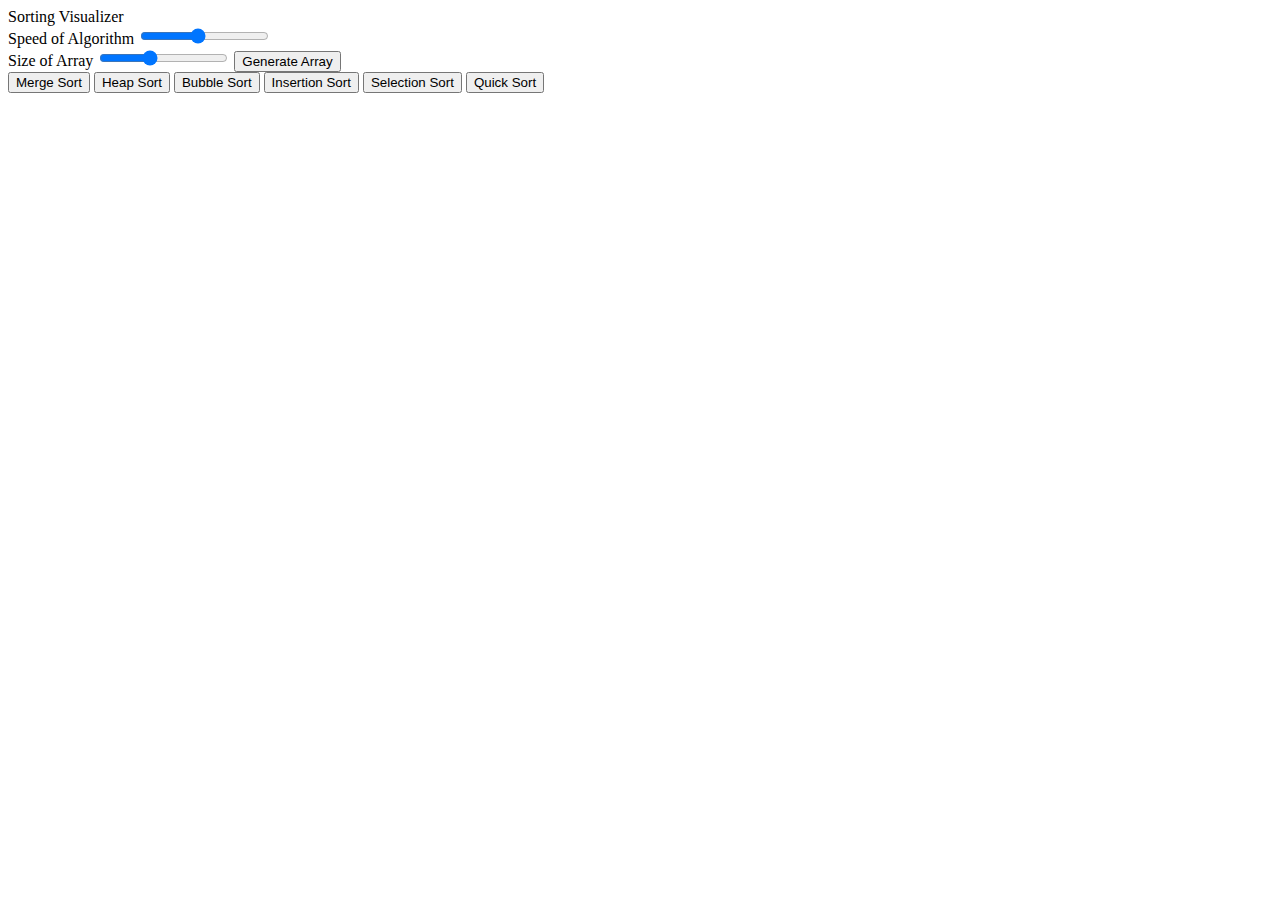
==== index.html @ 1c2475e9 "Slider" ====
<!DOCTYPE html>
<html lang="en">
  <head>
    <meta charset="UTF-8" />
    <meta http-equiv="X-UA-Compatible" content="IE=edge" />
    <meta name="viewport" content="width=device-width, initial-scale=1.0" />
    <title>Sorting Visualizer:adtyavrdhn</title>
    <link rel="stylesheet" href="css/style.css" />
    <link rel="preconnect" href="https://fonts.googleapis.com" />
    <link rel="preconnect" href="https://fonts.gstatic.com" crossorigin />
    <link
      href="https://fonts.googleapis.com/css2?family=Poppins:wght@200;300;400;500;600;700&display=swap"
      rel="stylesheet"
    />
  </head>
  <body>
    <section class="top-part">
      <header class="header">Sorting Visualizer</header>
      <nav class="navbar">
        <div class="range-input">
          <label for="speed" class="speed">Speed of Algorithm</label>
          <input
            class="speed-range"
            min="1"
            max="10"
            value="5"
            type="range"
            name="speed"
            id="speed-slider"
          />
          <div class="generate-array-container">
            <label for="size" class="size">Size of Array</label>
            <input
              class="size-range"
              min="30"
              max="110"
              value="60"
              type="range"
              name="size"
              id="size-slider"
            />
            <button class="generate-array">Generate Array</button>
          </div>
        </div>
        <div class="btn-container">
          <button class="mergesortbtn">Merge Sort</button>
          <button class="heapsortbtn">Heap Sort</button>
          <button class="bubblesortbtn">Bubble Sort</button>
          <button class="insertionsortbtn">Insertion Sort</button>
          <button class="selectionsortbtn">Selection Sort</button>
          <button class="quicksortbtn">Quick Sort</button>
        </div>
      </nav>
    </section>
    <main>
      <section class="visualizer-container">
        <div class="towers-container">
          <!-- Towers/Elements will be added here -->
          <!-- <div class="tower"></div> -->
        </div>
      </section>
    </main>
    <footer class="footer"></footer>
    <script type="module" src="/scripts/selection_sort.js"></script>
    <script type="module" src="/scripts/bubble_sort.js"></script>
    <script type="module" src="/scripts/insertion_sort.js"></script>
    <script type="module" src="/scripts/merge_sort.js"></script>
    <script type="module" src="/scripts/main.js"></script>
  </body>
</html>
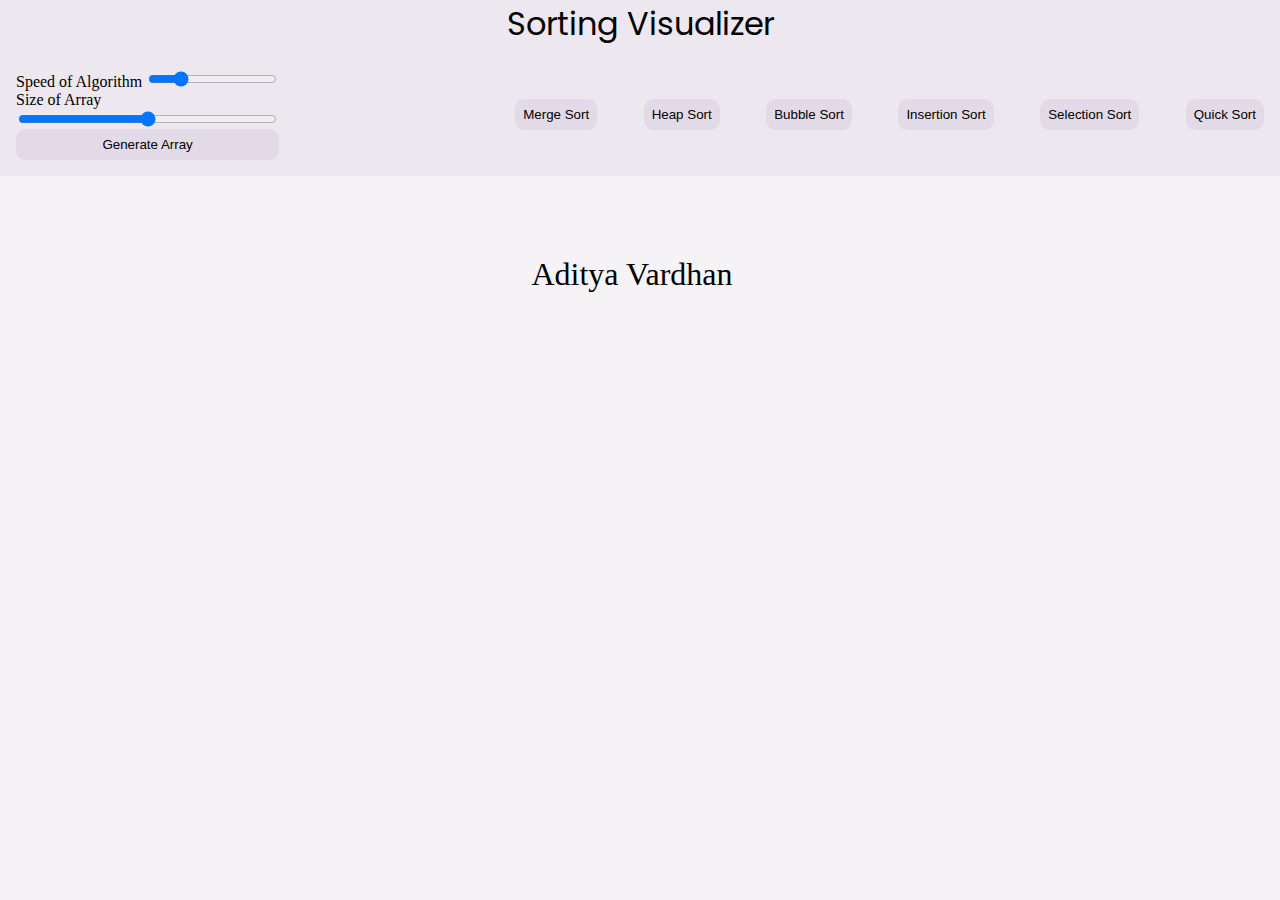
==== commit 90100244: "+ animations" ====
--- a/index.html
+++ b/index.html
@@ -21,9 +21,10 @@
           <label for="speed" class="speed">Speed of Algorithm</label>
           <input
             class="speed-range"
-            min="1"
-            max="10"
-            value="5"
+            min="0"
+            max="450"
+            value="100"
+            step="50"
             type="range"
             name="speed"
             id="speed-slider"
@@ -32,8 +33,8 @@
             <label for="size" class="size">Size of Array</label>
             <input
               class="size-range"
-              min="30"
-              max="110"
+              min="20"
+              max="100"
               value="60"
               type="range"
               name="size"
@@ -60,11 +61,17 @@
         </div>
       </section>
     </main>
-    <footer class="footer"></footer>
+    <footer>
+      <p>Aditya Vardhan</p>
+      <a href="https://github.com/adtyavrdhn"
+        ><img src="/assets/icons8-github.svg" alt=""
+      /></a>
+    </footer>
     <script type="module" src="/scripts/selection_sort.js"></script>
     <script type="module" src="/scripts/bubble_sort.js"></script>
     <script type="module" src="/scripts/insertion_sort.js"></script>
     <script type="module" src="/scripts/merge_sort.js"></script>
+    <script src="/anime-master/lib/anime.min.js"></script>
     <script type="module" src="/scripts/main.js"></script>
   </body>
 </html>
--- a/css/style.css
+++ b/css/style.css
@@ -0,0 +1,94 @@
+:root {
+  --main-bg-color: #f6f3f7;
+  --accent-color: red;
+  --btn-color: #e3dae7;
+  --borders-colors: gray;
+  --swap-color: #334833;
+  --sorted-color: #221825;
+  --swap-failed-color: #7f3959;
+  --default-tower-color: #4e3856;
+  --lookedat-color: #c2c2c2;
+  --comparision-tower-color: #5c5c5c;
+  --top-bg-color: #ede7ef;
+  --font-color: #ece7ee;
+}
+input[type="range"] {
+  background-color: transparent;
+  color: transparent;
+  border: none;
+  box-sizing: border-box;
+}
+button:hover {
+  box-shadow: 0.1px 0.1px 15px 0.5px #c2c2c2;
+}
+html {
+  overflow: scroll;
+  overflow-x: hidden;
+}
+body {
+  margin: 0;
+  background-color: var(--main-bg-color);
+}
+.header {
+  text-align: center;
+  font-family: "Poppins", sans-serif;
+  font-size: 2rem;
+  padding-bottom: 0.3rem;
+}
+.btn-container {
+  display: flex;
+  width: 60%;
+  align-items: center;
+  /* gap: 3rem; */
+  justify-content: space-between;
+}
+button {
+  padding: 0.5rem;
+  background-color: var(--btn-color);
+  border-radius: 0.6rem;
+  border: none;
+}
+.navbar {
+  display: flex;
+  gap: 1rem;
+  justify-content: space-between;
+  padding: 1rem;
+}
+.tower {
+  width: 2rem;
+  background-color: var(--default-tower-color);
+  transition: 0.1s;
+  border-radius: 4px 4px 4px 4px;
+}
+.towers-container {
+  height: 100%;
+  width: 75%;
+  display: flex;
+  justify-content: center;
+  gap: 2px;
+  transition: 0.1s;
+}
+.visualizer-container {
+  display: flex;
+  align-items: center;
+  justify-content: center;
+  padding-bottom: 3rem;
+}
+
+.top-part {
+  background-color: var(--top-bg-color);
+  width: 100vw;
+}
+
+.generate-array-container {
+  display: flex;
+  flex-direction: column;
+}
+
+footer {
+  font-size: 2rem;
+  display: flex;
+  align-items: center;
+  justify-content: center;
+  gap: 1rem;
+}
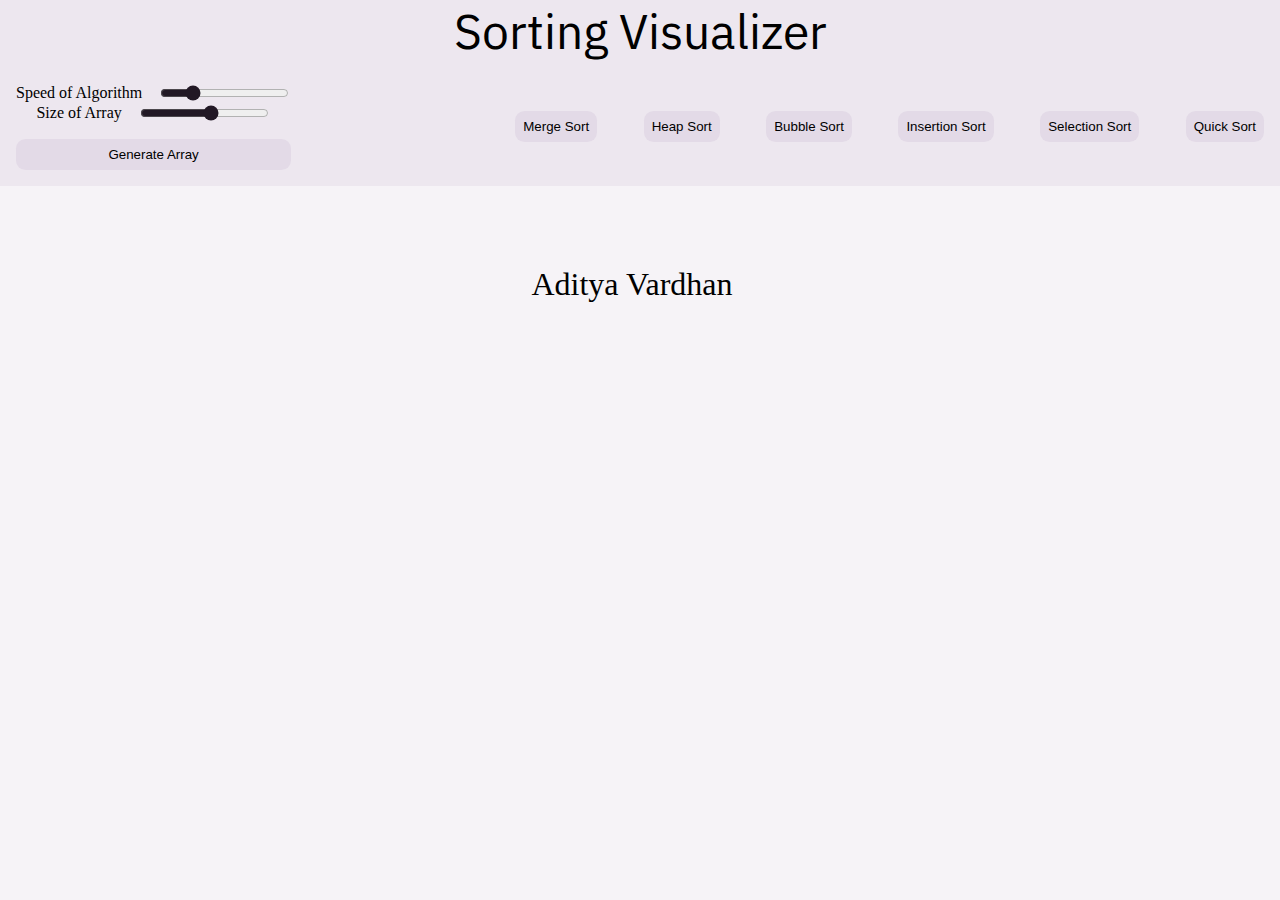
==== commit 401ab9e8: "-title animation" ====
--- a/index.html
+++ b/index.html
@@ -9,7 +9,7 @@
     <link rel="preconnect" href="https://fonts.googleapis.com" />
     <link rel="preconnect" href="https://fonts.gstatic.com" crossorigin />
     <link
-      href="https://fonts.googleapis.com/css2?family=Poppins:wght@200;300;400;500;600;700&display=swap"
+      href="https://fonts.googleapis.com/css2?family=IBM+Plex+Sans:wght@600&display=swap"
       rel="stylesheet"
     />
   </head>
@@ -18,28 +18,32 @@
       <header class="header">Sorting Visualizer</header>
       <nav class="navbar">
         <div class="range-input">
-          <label for="speed" class="speed">Speed of Algorithm</label>
-          <input
-            class="speed-range"
-            min="0"
-            max="450"
-            value="100"
-            step="50"
-            type="range"
-            name="speed"
-            id="speed-slider"
-          />
+          <div class="range-speed">
+            <label for="speed" class="speed">Speed of Algorithm</label>
+            <input
+              class="speed-range"
+              min="0"
+              max="450"
+              value="100"
+              step="50"
+              type="range"
+              name="speed"
+              id="speed-slider"
+            />
+          </div>
           <div class="generate-array-container">
-            <label for="size" class="size">Size of Array</label>
-            <input
-              class="size-range"
-              min="20"
-              max="100"
-              value="60"
-              type="range"
-              name="size"
-              id="size-slider"
-            />
+            <div class="range-size">
+              <label for="size" class="size">Size of Array</label>
+              <input
+                class="size-range"
+                min="10"
+                max="100"
+                value="60"
+                type="range"
+                name="size"
+                id="size-slider"
+              />
+            </div>
             <button class="generate-array">Generate Array</button>
           </div>
         </div>
--- a/css/style.css
+++ b/css/style.css
@@ -14,7 +14,7 @@
 }
 input[type="range"] {
   background-color: transparent;
-  color: transparent;
+  accent-color: #221825;
   border: none;
   box-sizing: border-box;
 }
@@ -31,8 +31,8 @@
 }
 .header {
   text-align: center;
-  font-family: "Poppins", sans-serif;
-  font-size: 2rem;
+  font-family: "IBM Plex Sans", sans-serif;
+  font-size: 3rem;
   padding-bottom: 0.3rem;
 }
 .btn-container {
@@ -83,6 +83,7 @@
 .generate-array-container {
   display: flex;
   flex-direction: column;
+  gap: 1rem;
 }
 
 footer {
@@ -92,3 +93,17 @@
   justify-content: center;
   gap: 1rem;
 }
+
+.range-size {
+  display: flex;
+  align-items: center;
+  justify-content: center;
+  gap: 1rem;
+}
+
+.range-speed {
+  display: flex;
+  align-items: center;
+  justify-content: center;
+  gap: 1rem;
+}
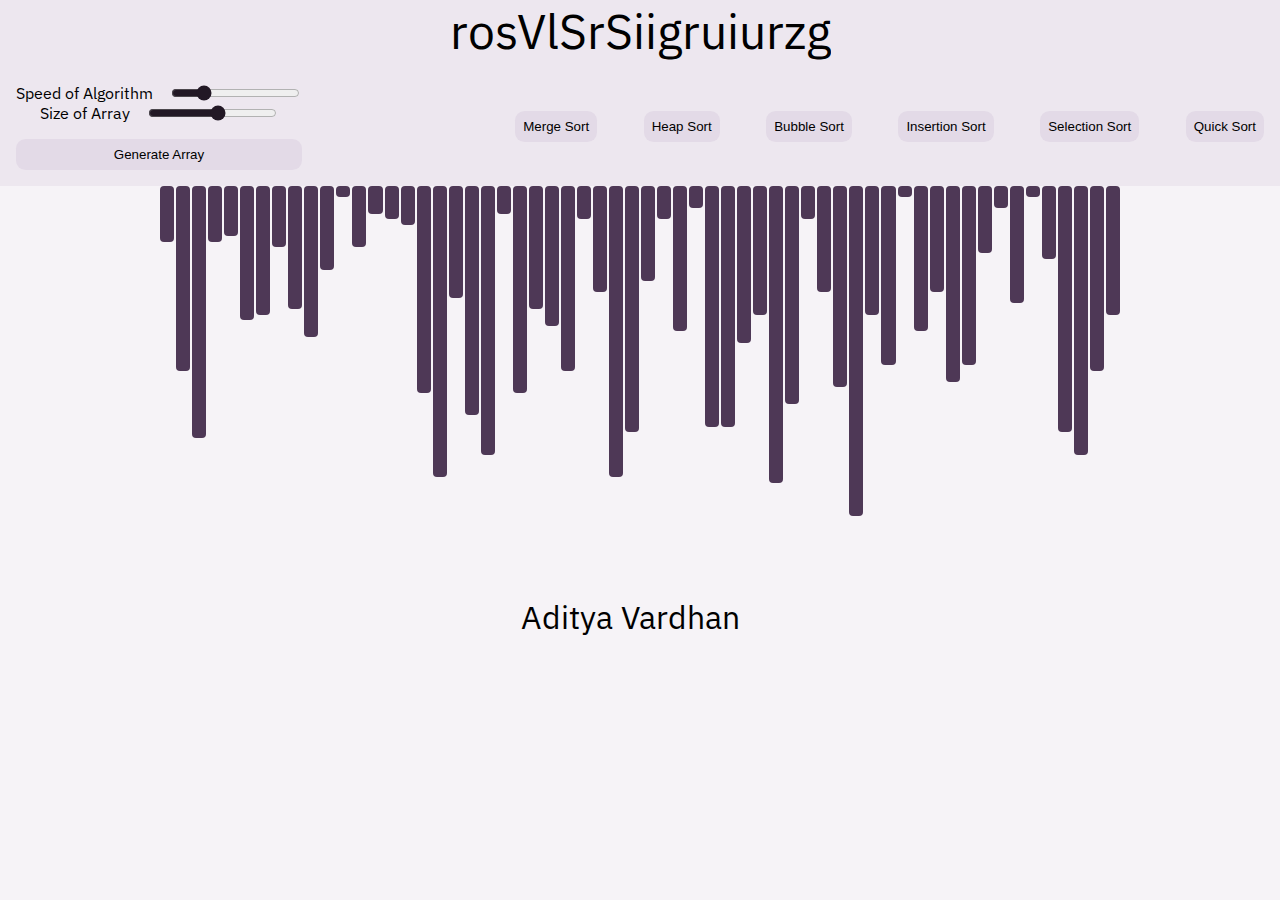
==== commit 35a653fa: "Timer" ====
--- a/index.html
+++ b/index.html
@@ -9,7 +9,7 @@
     <link rel="preconnect" href="https://fonts.googleapis.com" />
     <link rel="preconnect" href="https://fonts.gstatic.com" crossorigin />
     <link
-      href="https://fonts.googleapis.com/css2?family=IBM+Plex+Sans:wght@600&display=swap"
+      href="https://fonts.googleapis.com/css2?family=IBM+Plex+Sans:wght@200;300;400;500&display=swap"
       rel="stylesheet"
     />
   </head>
@@ -64,6 +64,9 @@
           <!-- <div class="tower"></div> -->
         </div>
       </section>
+      <section class="information">
+        <span class="time_taken"></span>
+      </section>
     </main>
     <footer>
       <p>Aditya Vardhan</p>
--- a/css/style.css
+++ b/css/style.css
@@ -19,19 +19,30 @@
   box-sizing: border-box;
 }
 button:hover {
-  box-shadow: 0.1px 0.1px 15px 0.5px #c2c2c2;
+  box-shadow: 0.1px 0.1px 2px 0.1px #c2c2c2;
 }
 html {
   overflow: scroll;
   overflow-x: hidden;
 }
+::-webkit-scrollbar {
+  width: 0;
+  background: transparent;
+}
+span {
+  font-weight: 500;
+}
+::-webkit-scrollbar-thumb {
+  background: #ff0000;
+}
 body {
   margin: 0;
   background-color: var(--main-bg-color);
+  font-family: "IBM Plex Sans", sans-serif;
 }
 .header {
   text-align: center;
-  font-family: "IBM Plex Sans", sans-serif;
+
   font-size: 3rem;
   padding-bottom: 0.3rem;
 }
@@ -39,7 +50,6 @@
   display: flex;
   width: 60%;
   align-items: center;
-  /* gap: 3rem; */
   justify-content: space-between;
 }
 button {
@@ -91,7 +101,7 @@
   display: flex;
   align-items: center;
   justify-content: center;
-  gap: 1rem;
+  gap: 1.2rem;
 }
 
 .range-size {
@@ -107,3 +117,9 @@
   justify-content: center;
   gap: 1rem;
 }
+
+.information {
+  display: flex;
+  align-items: center;
+  justify-content: center;
+}
